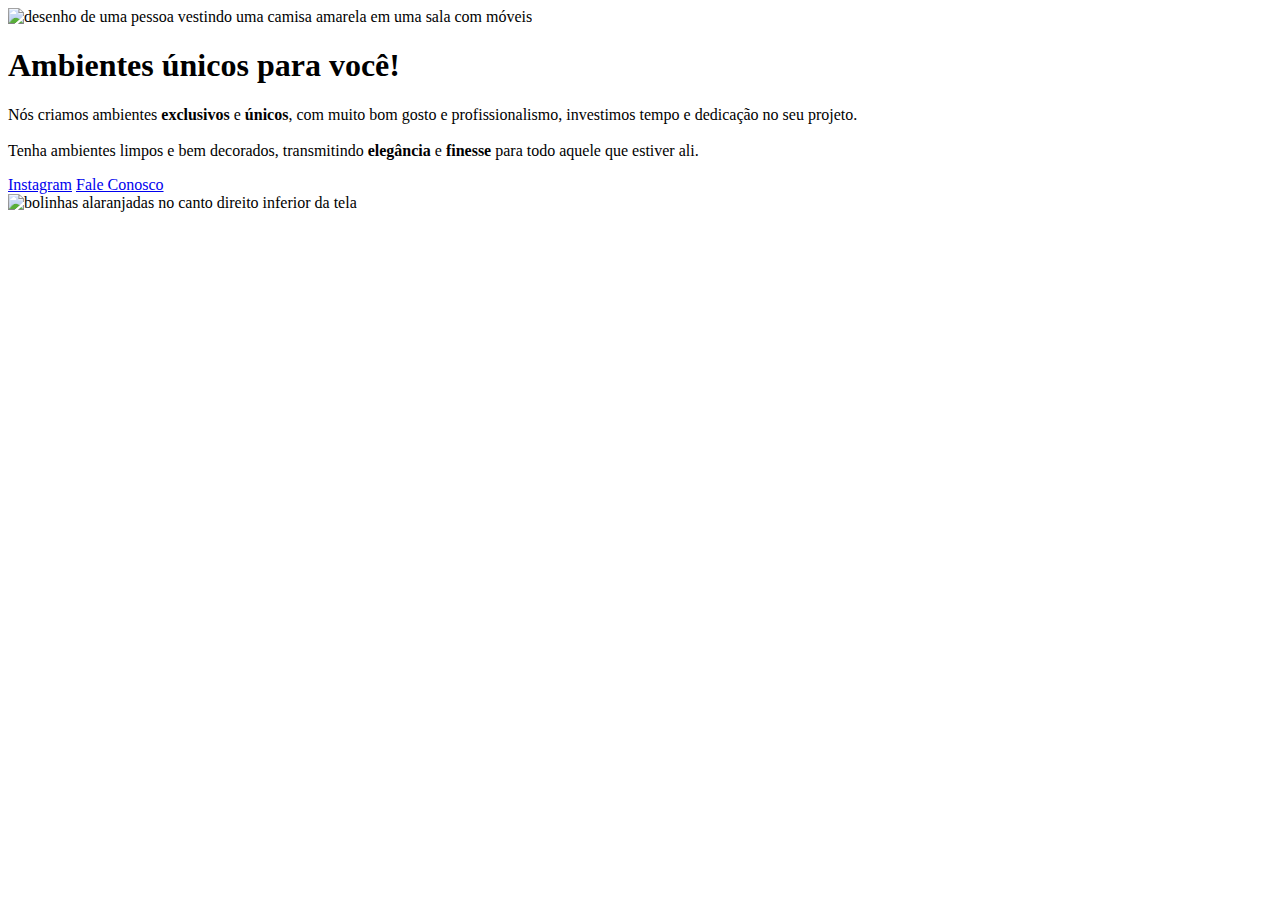
==== Stage 01/index.html @ d26c50bf "organized folders" ====
<!DOCTYPE html>
<html lang="pt-br">
    <head>
        <link rel="preconnect" href="https://fonts.googleapis.com">
        <link rel="preconnect" href="https://fonts.gstatic.com" crossorigin>

        <meta charset="UTF-8">
        <meta name="viewport" content="width=device-width, initial-scale=1.0">

        <title>Móveis Customizados</title>
        
        <link href="https://fonts.googleapis.com/css2?family=Inter:wght@400;700&family=Open+Sans:wght@400;700&display=swap" rel="stylesheet">   

        <link rel="stylesheet" href="/styles.css">

</head>
<body>
    

    <div id="hero">
        
        <img src="/images/image 1.jpg" alt="desenho de uma pessoa vestindo uma camisa amarela em uma sala com móveis">

        <h1>
            Ambientes <span>únicos</span> para você!
        </h1>

        <p>
            Nós criamos ambientes <strong>exclusivos</strong> e <strong>únicos</strong>, com muito bom gosto e profissionalismo, investimos tempo e <span>dedicação no seu projeto</span>. 
        <br>
        <br>
            Tenha <span>ambientes limpos</span> e bem decorados, transmitindo <strong>elegância</strong>  e <strong>finesse</strong> para todo aquele que estiver ali.
        </p>

    </div>

    <div id="footer">

        <div id="line"></div>

        <a target="_blank" href="https://instagram.com/gutierrezayres">Instagram</a>
        
        <a href="mailto:moveisparavoce@moveisparavoce.com">Fale Conosco</a>

    </div>

    <img id="balls"
         src="/images/balls.svg" 
         alt="bolinhas alaranjadas no canto direito inferior da tela">

</body>
</html>
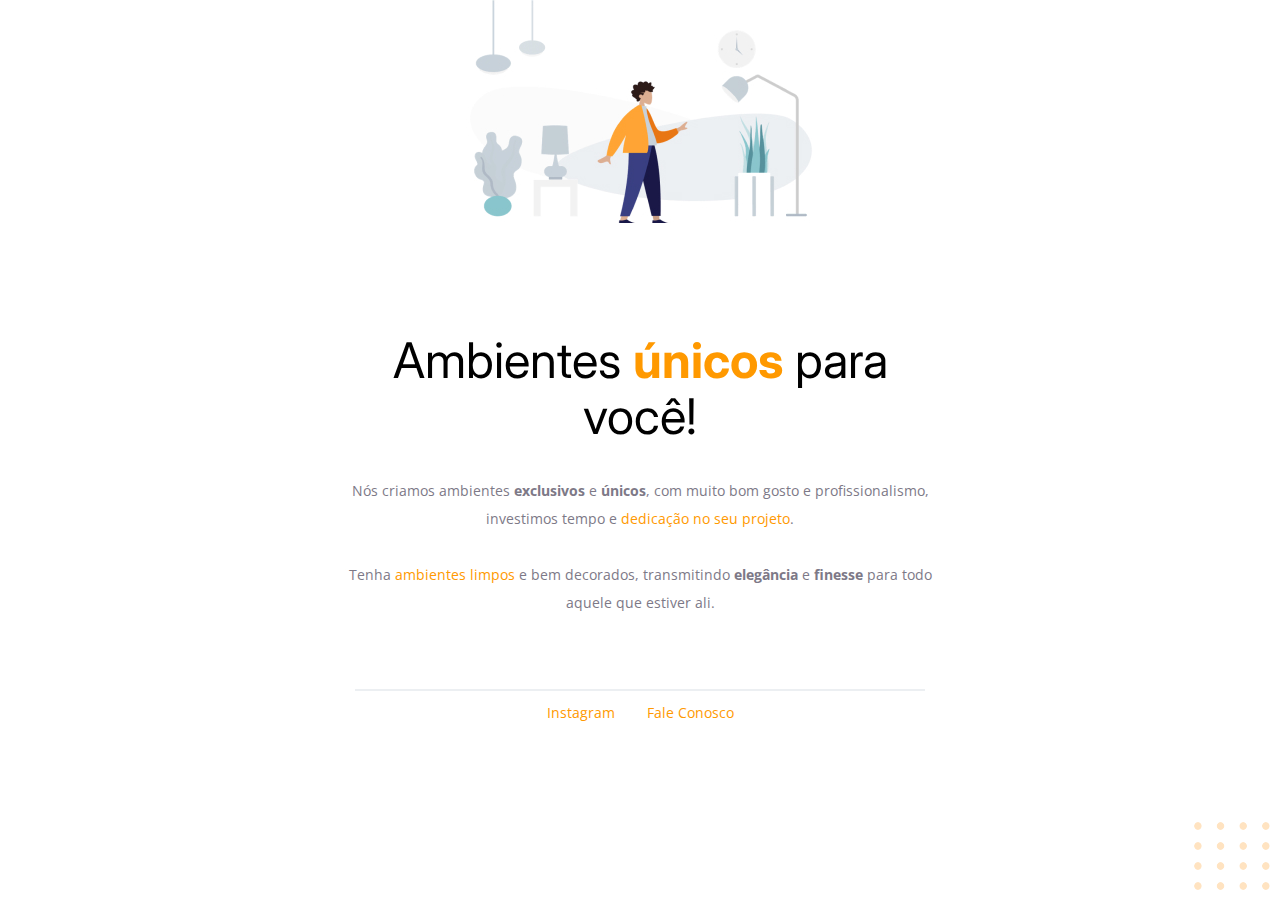
==== commit b695c0b2: "update html" ====
--- a/Stage 01/index.html
+++ b/Stage 01/index.html
@@ -11,7 +11,7 @@
         
         <link href="https://fonts.googleapis.com/css2?family=Inter:wght@400;700&family=Open+Sans:wght@400;700&display=swap" rel="stylesheet">   
 
-        <link rel="stylesheet" href="/styles.css">
+        <link rel="stylesheet" href="/Stage 01/styles.css">
 
 </head>
 <body>
@@ -19,7 +19,7 @@
 
     <div id="hero">
         
-        <img src="/images/image 1.jpg" alt="desenho de uma pessoa vestindo uma camisa amarela em uma sala com móveis">
+        <img src="/Stage 01/images/image 1.jpg" alt="desenho de uma pessoa vestindo uma camisa amarela em uma sala com móveis">
 
         <h1>
             Ambientes <span>únicos</span> para você!
@@ -45,7 +45,7 @@
     </div>
 
     <img id="balls"
-         src="/images/balls.svg" 
+         src="/Stage 01/images/balls.svg" 
          alt="bolinhas alaranjadas no canto direito inferior da tela">
 
 </body>
--- a/Stage 01/styles.css
+++ b/Stage 01/styles.css
@@ -0,0 +1,64 @@
+body {
+    font-family: 'Open Sans', sans-serif;
+    text-align: center;
+    margin: 0;
+}  
+
+#hero {
+    width: 592px;
+    margin: 0 auto 72px;
+
+}
+
+#hero img {
+    margin-bottom: 72px;
+}
+
+h1 {
+    font-family: 'Inter', sans-serif;
+    font-size: 49px;
+    line-height: 56px;
+    font-weight: normal;
+    margin-bottom: 32px;
+}
+
+h1 span {
+    font-weight: bold;
+}
+
+a {
+    text-decoration: none;
+}
+ 
+
+span, a {
+    color: #ff9900; 
+}
+
+p, #footer {
+    color: #7D7987;
+    font-size: 14px;
+    line-height: 28px;
+}
+
+
+
+#footer a + a{
+    margin-left: 28px;
+
+}
+
+#line {
+    width: 568px;
+    height: 0;
+    margin: 0 auto 8px;
+
+    border: 1px solid #eceff2;
+
+}
+
+#balls {
+    position: fixed;
+    bottom: 0;
+    right: 0;
+}